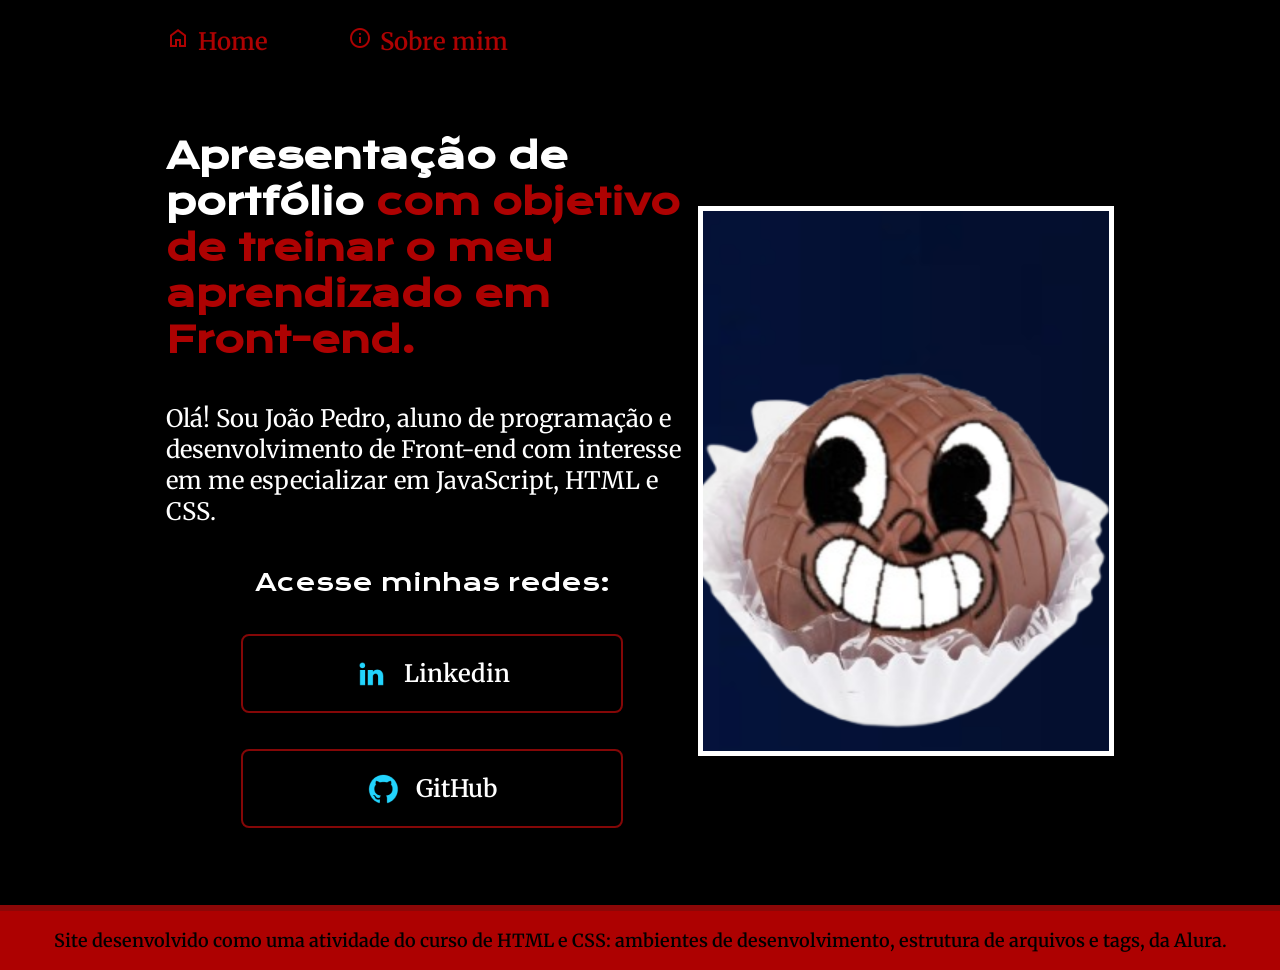
==== index.html @ aed62b83 "Add files via upload" ====
<!DOCTYPE html>
<html lang="pt-br">
<head>
    <meta charset="UTF-8">
    <meta name="viewport" content="width=device-width, initial-scale=1.0">
    <title>portfólio </title>
    <link rel="stylesheet" href="./style/style.css">
    <link href="https://fonts.googleapis.com/css2?family=Material+Symbols+Outlined" rel="stylesheet" />
</head>
<body>
    <header class="cabecalho">
        <nav class="cabecalho__menu">
            <a class="cabecalho__menu__links" href="index.html">
                <span class="material-symbols-outlined">home</span> Home
            </a>
            <a class="cabecalho__menu__links" href="about.html">
                <span class="material-symbols-outlined">info</span> Sobre mim
            </a>
        </nav>
    </header>
    <main class="apresentacao">
        <section class="apresentacao__conteudo">
            <h1 class="apresentacao__conteudo__titulo">Apresentação de portfólio <strong class="titulo-destaque"> com objetivo de treinar o meu aprendizado em Front-end.</strong></h1>
            <p class="apresentacao__conteudo__paragrafo">Olá! Sou João Pedro, aluno de programação e desenvolvimento de Front-end com interesse em me especializar em JavaScript, HTML e CSS.</p>
            <div class="apresentacao__links">  
                <h3 class="apresentacao__links__subtitulo">Acesse minhas redes:</h3>
                <a class="apresentacao__links__botoes" href="https://www.linkedin.com/in/joão-pedro-de-paula-malaquias-0a0ab5233/">
                    <img src="./style/assets/linkedin.png" alt="icone do site linkdin".>Linkedin
                </a>
                <a class="apresentacao__links__botoes" href="https://github.com/Aebombom">
                    <img src="./style/assets/github.png" alt="icone do site GitHub".>GitHub
                </a>
            </div>
        </section>
        <div class="apresentacao__imagem"></div>
    </main>
    <footer class="rodape">
        <p>Site desenvolvido como uma atividade do curso de HTML e CSS: ambientes de desenvolvimento, estrutura de arquivos e tags, da Alura. </p>
    </footer>
</body>
</html>
---- style/style.css ----
@import url('https://fonts.googleapis.com/css2?family=Krona+One&family=Merriweather:ital,opsz,wght@0,18..144,300..900;1,18..144,300..900&display=swap');

* {
    margin: 0;
    padding: 0;
}

:root{
    --cor--primaria: #000000;
    --cor--secundaria:  #c50202e0;
    --cor--terciaria: #8b0808f3;
    --cor--quaternaria:#ffffff;

    --fonte--titilo:"Krona One", sans-serif;
    --fonte--texto:"Merriweather", sans-serif;
}

body {
    box-sizing: border-box;
    background-color: var(--cor--primaria);
    color:var(--cor--quaternaria);
} 

.cabecalho{
    padding:2% 0% 0% 13%;
}

.cabecalho__menu{
    display: flex;
    gap: 80px;
}

.cabecalho__menu__links{
    font-family: var(--fonte--texto);
    font-size: 24px;
    font-weight: 600;
    color: var(--cor--secundaria);
    cursor:pointer;
    text-decoration:none;
    display: flex;
    gap: 8px;
}

.cabecalho__menu__links:hover{
    color: var(--cor--quaternaria);
    font-size: 26px;
}

.apresentacao {
    padding: 6% 13%;
    display: flex;
    align-items: center;
    justify-content:space-between;
}

.apresentacao__conteudo{
    display: flex;
    flex-direction:column;
    width: 615px;
    gap: 40px;
}

.apresentacao__conteudo__titulo{
    font-size: 36px;
    font-family: var(--fonte--titilo);
}

.titulo-destaque {
    color: var(--cor--secundaria);  
}

.apresentacao__conteudo__paragrafo{
    font-size: 24px;
    font-family: var(--fonte--texto);
}

.apresentacao__links {
    display: flex;
    align-items: center;
    flex-direction: column;
    justify-content: space-around;
    gap: 36px;
}

.apresentacao__links__subtitulo{
    font-family: var(--fonte--titilo); 
    font-size: 24px;
    font-weight: 400;
}

.apresentacao__links__botoes{
    display:flex;
    justify-content:center;
    gap: 16px;
    border-radius: 8px;
    text-align: center;
    border:2px solid var(--cor--terciaria);
    width:378px;
    font-size: 24px;
    padding: 21.5px 0;
    text-decoration:none ;
    color: var(--cor--quaternaria);
    font-family: var(--fonte--texto);
    font-weight: 600;
}

.apresentacao__links__botoes:hover {
    background-color: var(--cor--secundaria) ;
}

.apresentacao__imagem {
    background-image:url("./assets/Bombom.png");
    background-position: center;
    background-size: cover;
    box-sizing: border-box;
    width: 480px;
    height: 550px;
    border: 5px solid var(--cor--quaternaria);
    cursor: pointer;
    transition: 0.3s;
}

.apresentacao__imagem:hover{
    background-image: url("./assets/Bombom__linguinha.png");
}

.apresentacao__conteudo__gif{
    border: 5px solid var(--cor--terciaria);
}

.rodape {
    color: var(--cor--primaria) ;
    background-color: var(--cor--secundaria);
    padding: 18px;
    border-top: 6px solid var(--cor--terciaria);
    text-align: center;
    font-family: var(--fonte--texto);
    font-weight: 600;
    font-size:18px;
}
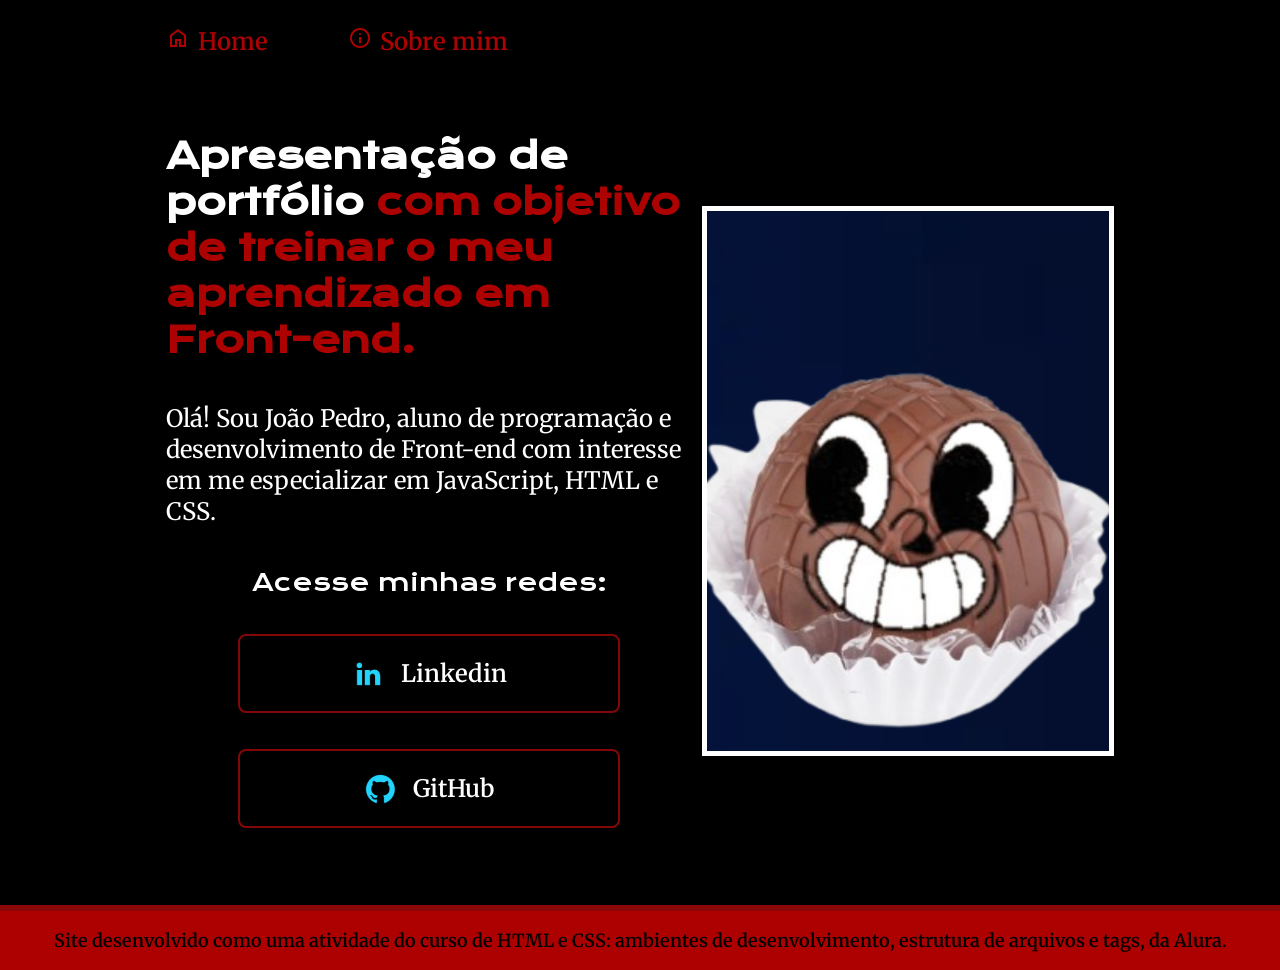
==== commit 6fd52590: "atualizar_gap" ====
--- a/index.html
+++ b/index.html
@@ -1,41 +1,41 @@
-<!DOCTYPE html>
-<html lang="pt-br">
-<head>
-    <meta charset="UTF-8">
-    <meta name="viewport" content="width=device-width, initial-scale=1.0">
-    <title>portfólio </title>
-    <link rel="stylesheet" href="./style/style.css">
-    <link href="https://fonts.googleapis.com/css2?family=Material+Symbols+Outlined" rel="stylesheet" />
-</head>
-<body>
-    <header class="cabecalho">
-        <nav class="cabecalho__menu">
-            <a class="cabecalho__menu__links" href="index.html">
-                <span class="material-symbols-outlined">home</span> Home
-            </a>
-            <a class="cabecalho__menu__links" href="about.html">
-                <span class="material-symbols-outlined">info</span> Sobre mim
-            </a>
-        </nav>
-    </header>
-    <main class="apresentacao">
-        <section class="apresentacao__conteudo">
-            <h1 class="apresentacao__conteudo__titulo">Apresentação de portfólio <strong class="titulo-destaque"> com objetivo de treinar o meu aprendizado em Front-end.</strong></h1>
-            <p class="apresentacao__conteudo__paragrafo">Olá! Sou João Pedro, aluno de programação e desenvolvimento de Front-end com interesse em me especializar em JavaScript, HTML e CSS.</p>
-            <div class="apresentacao__links">  
-                <h3 class="apresentacao__links__subtitulo">Acesse minhas redes:</h3>
-                <a class="apresentacao__links__botoes" href="https://www.linkedin.com/in/joão-pedro-de-paula-malaquias-0a0ab5233/">
-                    <img src="./style/assets/linkedin.png" alt="icone do site linkdin".>Linkedin
-                </a>
-                <a class="apresentacao__links__botoes" href="https://github.com/Aebombom">
-                    <img src="./style/assets/github.png" alt="icone do site GitHub".>GitHub
-                </a>
-            </div>
-        </section>
-        <div class="apresentacao__imagem"></div>
-    </main>
-    <footer class="rodape">
-        <p>Site desenvolvido como uma atividade do curso de HTML e CSS: ambientes de desenvolvimento, estrutura de arquivos e tags, da Alura. </p>
-    </footer>
-</body>
+<!DOCTYPE html>
+<html lang="pt-br">
+<head>
+    <meta charset="UTF-8">
+    <meta name="viewport" content="width=device-width, initial-scale=1.0">
+    <title>portfólio </title>
+    <link rel="stylesheet" href="./style/style.css">
+    <link href="https://fonts.googleapis.com/css2?family=Material+Symbols+Outlined" rel="stylesheet" />
+</head>
+<body>
+    <header class="cabecalho">
+        <nav class="cabecalho__menu">
+            <a class="cabecalho__menu__links" href="index.html">
+                <span class="material-symbols-outlined">home</span> Home
+            </a>
+            <a class="cabecalho__menu__links" href="about.html">
+                <span class="material-symbols-outlined">info</span> Sobre mim
+            </a>
+        </nav>
+    </header>
+    <main class="apresentacao">
+        <section class="apresentacao__conteudo">
+            <h1 class="apresentacao__conteudo__titulo">Apresentação de portfólio <strong class="titulo-destaque"> com objetivo de treinar o meu aprendizado em Front-end.</strong></h1>
+            <p class="apresentacao__conteudo__paragrafo">Olá! Sou João Pedro, aluno de programação e desenvolvimento de Front-end com interesse em me especializar em JavaScript, HTML e CSS.</p>
+            <div class="apresentacao__links">  
+                <h3 class="apresentacao__links__subtitulo">Acesse minhas redes:</h3>
+                <a class="apresentacao__links__botoes" href="https://www.linkedin.com/in/joão-pedro-de-paula-malaquias-0a0ab5233/">
+                    <img src="./style/assets/linkedin.png" alt="icone do site linkdin".>Linkedin
+                </a>
+                <a class="apresentacao__links__botoes" href="https://github.com/Aebombom">
+                    <img src="./style/assets/github.png" alt="icone do site GitHub".>GitHub
+                </a>
+            </div>
+        </section>
+        <div class="apresentacao__imagem"></div>
+    </main>
+    <footer class="rodape">
+        <p>Site desenvolvido como uma atividade do curso de HTML e CSS: ambientes de desenvolvimento, estrutura de arquivos e tags, da Alura. </p>
+    </footer>
+</body>
 </html>
--- a/style/style.css
+++ b/style/style.css
@@ -1,140 +1,141 @@
-@import url('https://fonts.googleapis.com/css2?family=Krona+One&family=Merriweather:ital,opsz,wght@0,18..144,300..900;1,18..144,300..900&display=swap');
-
-* {
-    margin: 0;
-    padding: 0;
-}
-
-:root{
-    --cor--primaria: #000000;
-    --cor--secundaria:  #c50202e0;
-    --cor--terciaria: #8b0808f3;
-    --cor--quaternaria:#ffffff;
-
-    --fonte--titilo:"Krona One", sans-serif;
-    --fonte--texto:"Merriweather", sans-serif;
-}
-
-body {
-    box-sizing: border-box;
-    background-color: var(--cor--primaria);
-    color:var(--cor--quaternaria);
-} 
-
-.cabecalho{
-    padding:2% 0% 0% 13%;
-}
-
-.cabecalho__menu{
-    display: flex;
-    gap: 80px;
-}
-
-.cabecalho__menu__links{
-    font-family: var(--fonte--texto);
-    font-size: 24px;
-    font-weight: 600;
-    color: var(--cor--secundaria);
-    cursor:pointer;
-    text-decoration:none;
-    display: flex;
-    gap: 8px;
-}
-
-.cabecalho__menu__links:hover{
-    color: var(--cor--quaternaria);
-    font-size: 26px;
-}
-
-.apresentacao {
-    padding: 6% 13%;
-    display: flex;
-    align-items: center;
-    justify-content:space-between;
-}
-
-.apresentacao__conteudo{
-    display: flex;
-    flex-direction:column;
-    width: 615px;
-    gap: 40px;
-}
-
-.apresentacao__conteudo__titulo{
-    font-size: 36px;
-    font-family: var(--fonte--titilo);
-}
-
-.titulo-destaque {
-    color: var(--cor--secundaria);  
-}
-
-.apresentacao__conteudo__paragrafo{
-    font-size: 24px;
-    font-family: var(--fonte--texto);
-}
-
-.apresentacao__links {
-    display: flex;
-    align-items: center;
-    flex-direction: column;
-    justify-content: space-around;
-    gap: 36px;
-}
-
-.apresentacao__links__subtitulo{
-    font-family: var(--fonte--titilo); 
-    font-size: 24px;
-    font-weight: 400;
-}
-
-.apresentacao__links__botoes{
-    display:flex;
-    justify-content:center;
-    gap: 16px;
-    border-radius: 8px;
-    text-align: center;
-    border:2px solid var(--cor--terciaria);
-    width:378px;
-    font-size: 24px;
-    padding: 21.5px 0;
-    text-decoration:none ;
-    color: var(--cor--quaternaria);
-    font-family: var(--fonte--texto);
-    font-weight: 600;
-}
-
-.apresentacao__links__botoes:hover {
-    background-color: var(--cor--secundaria) ;
-}
-
-.apresentacao__imagem {
-    background-image:url("./assets/Bombom.png");
-    background-position: center;
-    background-size: cover;
-    box-sizing: border-box;
-    width: 480px;
-    height: 550px;
-    border: 5px solid var(--cor--quaternaria);
-    cursor: pointer;
-    transition: 0.3s;
-}
-
-.apresentacao__imagem:hover{
-    background-image: url("./assets/Bombom__linguinha.png");
-}
-
-.apresentacao__conteudo__gif{
-    border: 5px solid var(--cor--terciaria);
-}
-
-.rodape {
-    color: var(--cor--primaria) ;
-    background-color: var(--cor--secundaria);
-    padding: 18px;
-    border-top: 6px solid var(--cor--terciaria);
-    text-align: center;
-    font-family: var(--fonte--texto);
-    font-weight: 600;
-    font-size:18px;
+@import url('https://fonts.googleapis.com/css2?family=Krona+One&family=Merriweather:ital,opsz,wght@0,18..144,300..900;1,18..144,300..900&display=swap');
+
+* {
+    margin: 0;
+    padding: 0;
+}
+
+:root{
+    --cor--primaria: #000000;
+    --cor--secundaria:  #c50202e0;
+    --cor--terciaria: #8b0808f3;
+    --cor--quaternaria:#ffffff;
+
+    --fonte--titilo:"Krona One", sans-serif;
+    --fonte--texto:"Merriweather", sans-serif;
+}
+
+body {
+    box-sizing: border-box;
+    background-color: var(--cor--primaria);
+    color:var(--cor--quaternaria);
+} 
+
+.cabecalho{
+    padding:2% 0% 0% 13%;
+}
+
+.cabecalho__menu{
+    display: flex;
+    gap: 80px;
+}
+
+.cabecalho__menu__links{
+    font-family: var(--fonte--texto);
+    font-size: 24px;
+    font-weight: 600;
+    color: var(--cor--secundaria);
+    cursor:pointer;
+    text-decoration:none;
+    display: flex;
+    gap: 8px;
+}
+
+.cabecalho__menu__links:hover{
+    color: var(--cor--quaternaria);
+    font-size: 26px;
+}
+
+.apresentacao {
+    padding: 6% 13%;
+    display: flex;
+    align-items: center;
+    justify-content:space-around;
+    gap: 10px;
+}
+
+.apresentacao__conteudo{
+    display: flex;
+    flex-direction:column;
+    width: 615px;
+    gap: 40px;
+}
+
+.apresentacao__conteudo__titulo{
+    font-size: 36px;
+    font-family: var(--fonte--titilo);
+}
+
+.titulo-destaque {
+    color: var(--cor--secundaria);  
+}
+
+.apresentacao__conteudo__paragrafo{
+    font-size: 24px;
+    font-family: var(--fonte--texto);
+}
+
+.apresentacao__links {
+    display: flex;
+    align-items: center;
+    flex-direction: column;
+    justify-content: space-around;
+    gap: 36px;
+}
+
+.apresentacao__links__subtitulo{
+    font-family: var(--fonte--titilo); 
+    font-size: 24px;
+    font-weight: 400;
+}
+
+.apresentacao__links__botoes{
+    display:flex;
+    justify-content:center;
+    gap: 16px;
+    border-radius: 8px;
+    text-align: center;
+    border:2px solid var(--cor--terciaria);
+    width:378px;
+    font-size: 24px;
+    padding: 21.5px 0;
+    text-decoration:none ;
+    color: var(--cor--quaternaria);
+    font-family: var(--fonte--texto);
+    font-weight: 600;
+}
+
+.apresentacao__links__botoes:hover {
+    background-color: var(--cor--secundaria) ;
+}
+
+.apresentacao__imagem {
+    background-image:url("./assets/Bombom.png");
+    background-position: center;
+    background-size: cover;
+    box-sizing: border-box;
+    width: 480px;
+    height: 550px;
+    border: 5px solid var(--cor--quaternaria);
+    cursor: pointer;
+    transition: 0.3s;
+}
+
+.apresentacao__imagem:hover{
+    background-image: url("./assets/Bombom__linguinha.png");
+}
+
+.apresentacao__conteudo__gif{
+    border: 5px solid var(--cor--terciaria);
+}
+
+.rodape {
+    color: var(--cor--primaria) ;
+    background-color: var(--cor--secundaria);
+    padding: 18px;
+    border-top: 6px solid var(--cor--terciaria);
+    text-align: center;
+    font-family: var(--fonte--texto);
+    font-weight: 600;
+    font-size:18px;
 }
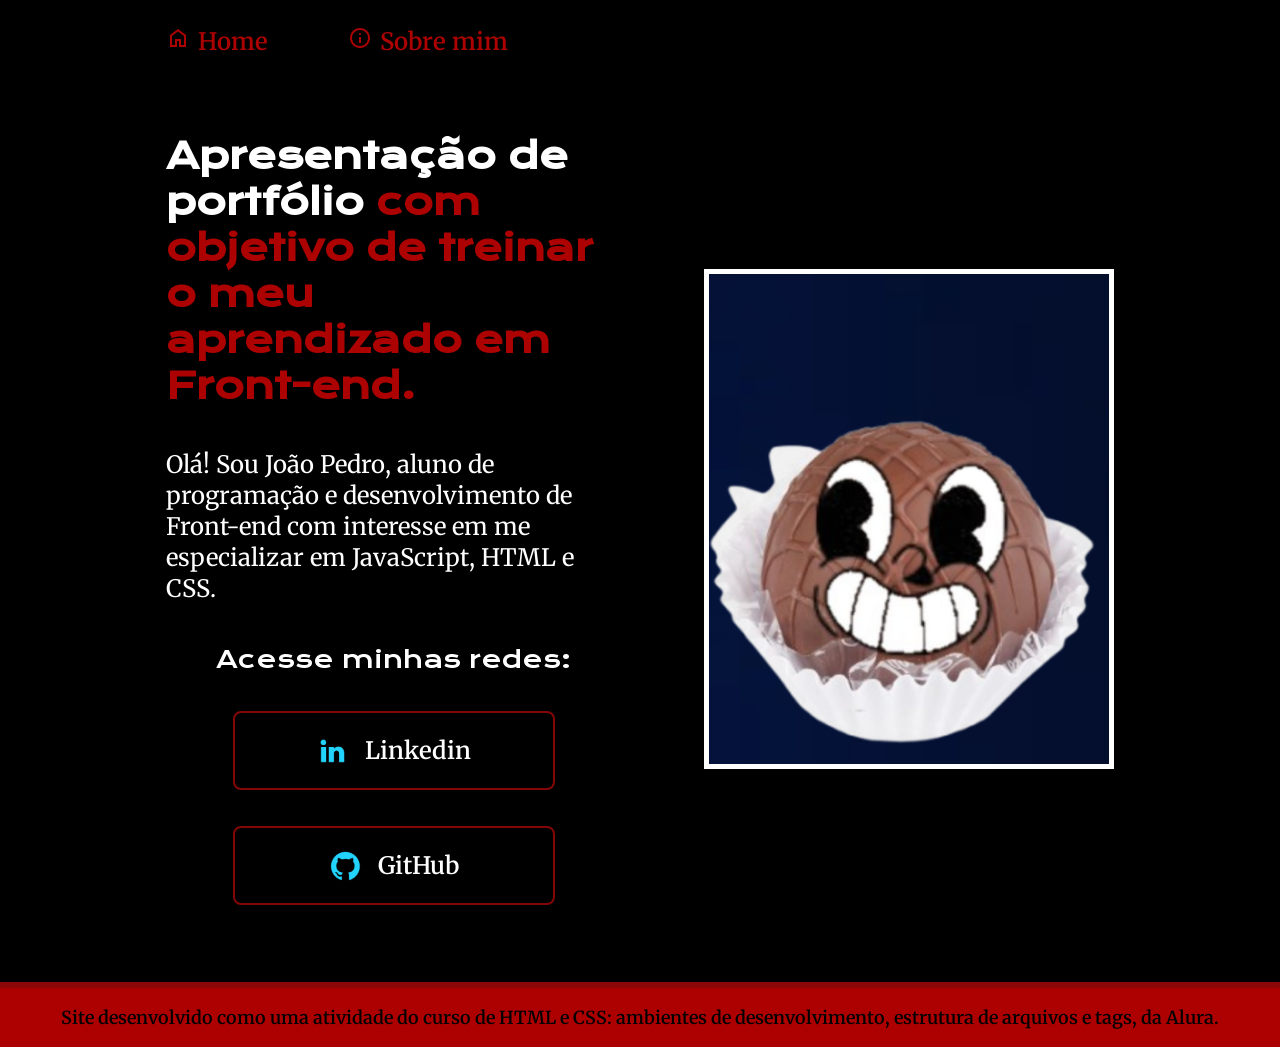
==== commit 5029bb16: "adicionado__responsividade" ====
--- a/index.html
+++ b/index.html
@@ -3,7 +3,7 @@
 <head>
     <meta charset="UTF-8">
     <meta name="viewport" content="width=device-width, initial-scale=1.0">
-    <title>portfólio </title>
+    <title>Portfólio </title>
     <link rel="stylesheet" href="./style/style.css">
     <link href="https://fonts.googleapis.com/css2?family=Material+Symbols+Outlined" rel="stylesheet" />
 </head>
--- a/style/style.css
+++ b/style/style.css
@@ -32,18 +32,19 @@
 
 .cabecalho__menu__links{
     font-family: var(--fonte--texto);
-    font-size: 24px;
+    font-size: 1.5rem;
     font-weight: 600;
     color: var(--cor--secundaria);
     cursor:pointer;
     text-decoration:none;
     display: flex;
     gap: 8px;
+    transition: all 0.3s ease-in-out;
 }
 
 .cabecalho__menu__links:hover{
     color: var(--cor--quaternaria);
-    font-size: 26px;
+    font-size: 1.62rem;
 }
 
 .apresentacao {
@@ -51,18 +52,18 @@
     display: flex;
     align-items: center;
     justify-content:space-around;
-    gap: 10px;
+    gap: 82px;
 }
 
 .apresentacao__conteudo{
     display: flex;
     flex-direction:column;
-    width: 615px;
+    width: 50%;
     gap: 40px;
 }
 
 .apresentacao__conteudo__titulo{
-    font-size: 36px;
+    font-size: 2.25rem;
     font-family: var(--fonte--titilo);
 }
 
@@ -71,7 +72,7 @@
 }
 
 .apresentacao__conteudo__paragrafo{
-    font-size: 24px;
+    font-size: 1.5rem;
     font-family: var(--fonte--texto);
 }
 
@@ -85,7 +86,7 @@
 
 .apresentacao__links__subtitulo{
     font-family: var(--fonte--titilo); 
-    font-size: 24px;
+    font-size: 1.5rem;
     font-weight: 400;
 }
 
@@ -96,8 +97,8 @@
     border-radius: 8px;
     text-align: center;
     border:2px solid var(--cor--terciaria);
-    width:378px;
-    font-size: 24px;
+    width:70%;
+    font-size: 1.5rem;
     padding: 21.5px 0;
     text-decoration:none ;
     color: var(--cor--quaternaria);
@@ -114,8 +115,8 @@
     background-position: center;
     background-size: cover;
     box-sizing: border-box;
-    width: 480px;
-    height: 550px;
+    width: 45%;
+    height: 31.25rem;
     border: 5px solid var(--cor--quaternaria);
     cursor: pointer;
     transition: 0.3s;
@@ -126,6 +127,7 @@
 }
 
 .apresentacao__conteudo__gif{
+    width: 40%;
     border: 5px solid var(--cor--terciaria);
 }
 
@@ -137,5 +139,26 @@
     text-align: center;
     font-family: var(--fonte--texto);
     font-weight: 600;
-    font-size:18px;
+    font-size:1.12rem;
+}
+@media(max-width:1000px) {
+    .cabecalho{
+        padding: 10%;
+    }
+    .cabecalho__menu{
+        justify-content: center;
+    }
+    .apresentacao{
+        flex-direction:column-reverse;        
+        padding: 12% 5% 35% 5%;
+    }
+    .apresentacao__conteudo{
+        width: 100%;
+    }
+    .apresentacao__imagem {
+        width: 60%;
+    }
+    .apresentacao__conteudo__gif{
+        width: 80%;
+    }
 }
